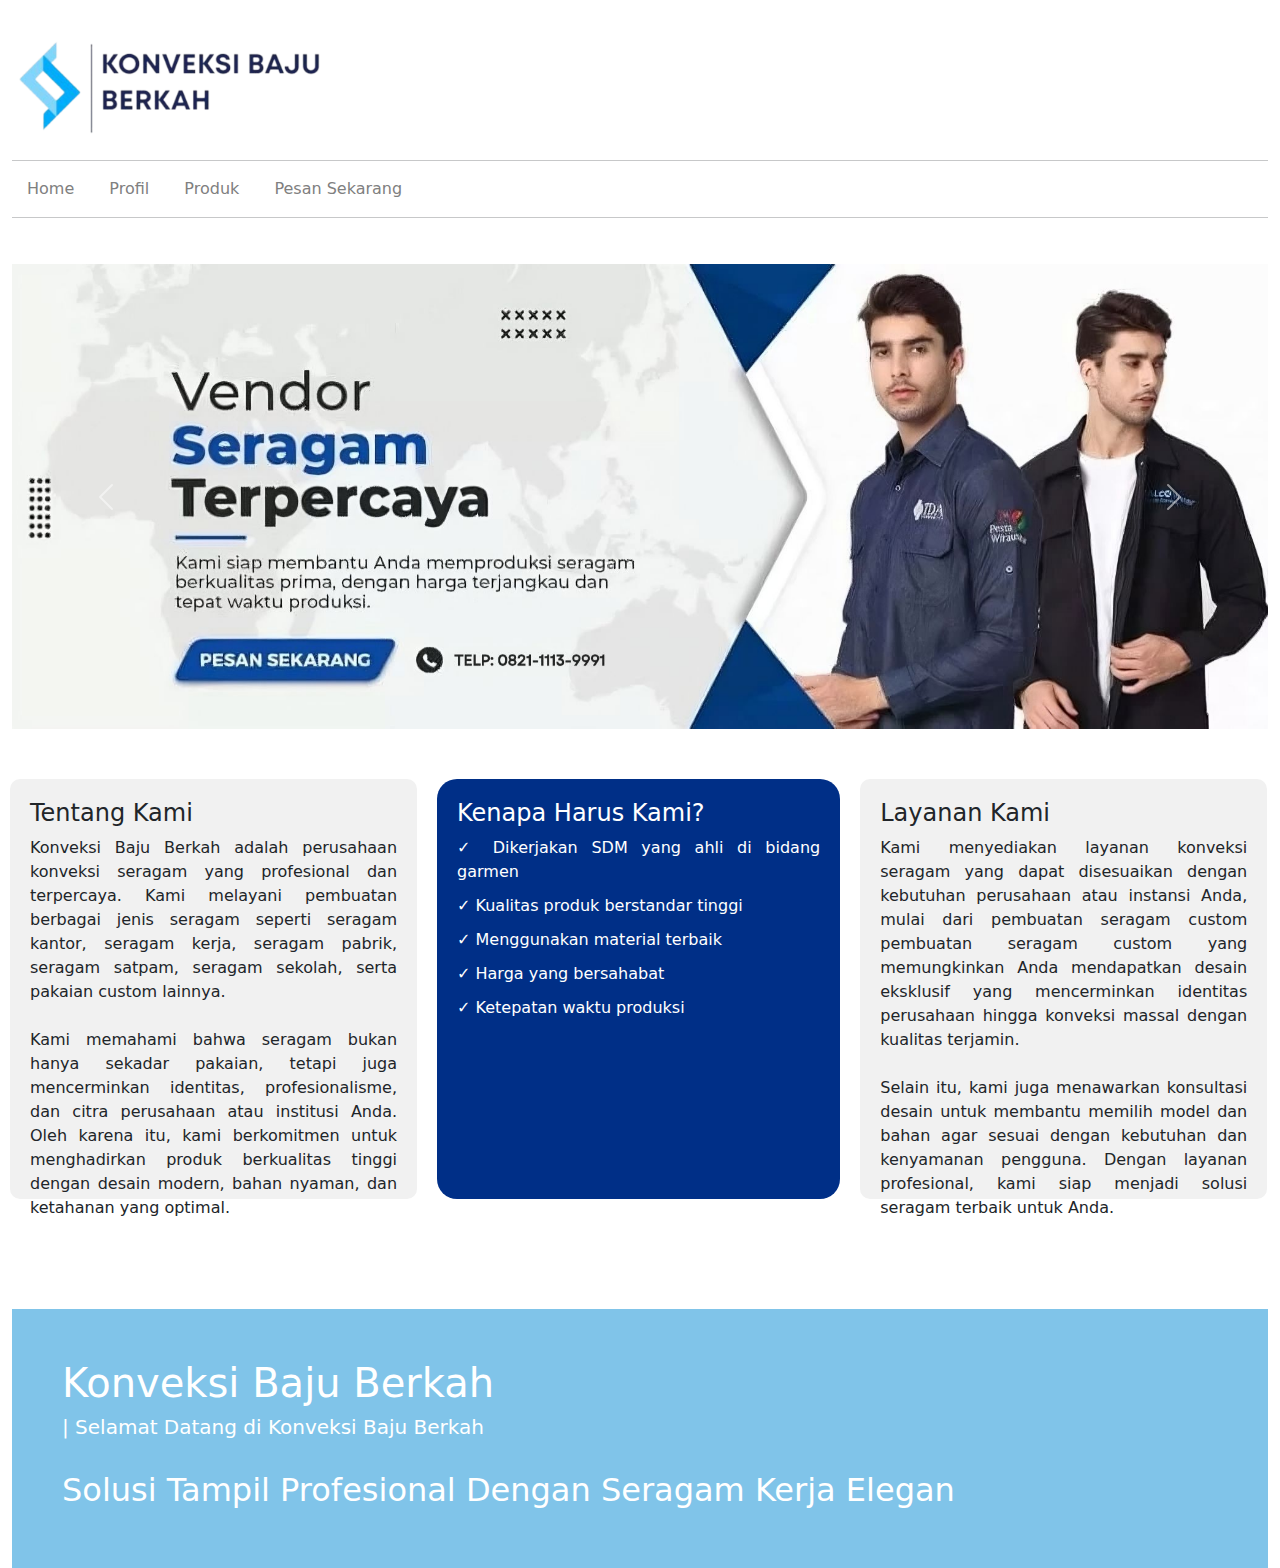
==== index.html @ 10d2d2d4 "buat index.html" ====
<!DOCTYPE html>
<html lang="en">
<head>
    <meta charset="UTF-8">
    <meta name="viewport" content="width=device-width, initial-scale=1.0">
    <title>Document</title>
    <link href="https://cdn.jsdelivr.net/npm/bootstrap@5.3.3/dist/css/bootstrap.min.css" rel="stylesheet" integrity="sha384-QWTKZyjpPEjISv5WaRU9OFeRpok6YctnYmDr5pNlyT2bRjXh0JMhjY6hW+ALEwIH" crossorigin="anonymous">
    <link rel="stylesheet" href="style.css">
</head>
<body>
    <div class="container">
        <img src="images/logo.png" alt="Konveksi Baju Berkah" width="25%"> <hr>
        <nav>
            <a href="home.html">Home</a>  
            <a href="profil.html">Profil</a>  
            <a href="produk.html">Produk</a>
            <a href="pesan.html">Pesan Sekarang</a><hr>
        </nav>
    </div>

    <div class="container">
        <!-- carousel -->
        <div id="carouselExampleAutoplaying" class="carousel slide" data-bs-ride="carousel">
            <div class="carousel-inner">
              <div class="carousel-item active">
                <img src="images/banner.jpg" class="d-block w-100" alt="...">
              </div>
              <div class="carousel-item">
                <img src="images/banner2.png" class="d-block w-100" alt="...">
              </div>
            </div>
            <button class="carousel-control-prev" type="button" data-bs-target="#carouselExampleAutoplaying" data-bs-slide="prev">
              <span class="carousel-control-prev-icon" aria-hidden="true"></span>
              <span class="visually-hidden">Previous</span>
            </button>
            <button class="carousel-control-next" type="button" data-bs-target="#carouselExampleAutoplaying" data-bs-slide="next">
              <span class="carousel-control-next-icon" aria-hidden="true"></span>
              <span class="visually-hidden">Next</span>
            </button>
        </div>
    
    <div class="row">
        <div class= "tentangkami col-lg-4 col-sm-12">
            <h4>Tentang Kami</h4>
            <p>Konveksi Baju Berkah adalah perusahaan konveksi seragam yang profesional dan terpercaya. Kami melayani pembuatan berbagai jenis seragam seperti seragam kantor, seragam kerja, seragam pabrik, seragam satpam, seragam sekolah, serta pakaian custom lainnya. 
                <br><br>Kami memahami bahwa seragam bukan hanya sekadar pakaian, tetapi juga mencerminkan identitas, profesionalisme, dan citra perusahaan atau institusi Anda. Oleh karena itu, kami berkomitmen untuk menghadirkan produk berkualitas tinggi dengan desain modern, bahan nyaman, dan ketahanan yang optimal.</p>
        </div>
        <div class="kenapakami col-lg-4 col-sm-12">
            <h4>Kenapa Harus Kami?</h4>
            <ul>
                <li>✓ Dikerjakan SDM yang ahli di bidang garmen </li>
                <li>✓ Kualitas produk berstandar tinggi </li>
                <li>✓ Menggunakan material terbaik </li>
                <li>✓ Harga yang bersahabat </li>
                <li>✓ Ketepatan waktu produksi</li>
            </ul>
                
        </div>
        <div class="layanankami col-lg-4 col-sm-12">
            <h4>Layanan Kami</h4>
            <p>Kami menyediakan layanan konveksi seragam yang dapat disesuaikan dengan kebutuhan perusahaan atau instansi Anda, mulai dari pembuatan seragam custom pembuatan seragam custom yang memungkinkan Anda mendapatkan desain eksklusif yang mencerminkan identitas perusahaan hingga konveksi massal dengan kualitas terjamin.
               <br><br> Selain itu, kami juga menawarkan konsultasi desain untuk membantu memilih model dan bahan agar sesuai dengan kebutuhan dan kenyamanan pengguna. Dengan layanan profesional, kami siap menjadi solusi seragam terbaik untuk Anda.
            </div>
    </div>
    <div class="section-bg">
        <h1>Konveksi Baju Berkah</h1> 
        <h5>| Selamat Datang di Konveksi Baju Berkah</h5><br>
        <h2>Solusi Tampil Profesional Dengan Seragam Kerja Elegan</h2>
    </div>

    <script src="https://cdn.jsdelivr.net/npm/bootstrap@5.3.3/dist/js/bootstrap.bundle.min.js" integrity="sha384-YvpcrYf0tY3lHB60NNkmXc5s9fDVZLESaAA55NDzOxhy9GkcIdslK1eN7N6jIeHz" crossorigin="anonymous"></script>
</body>
</html>
---- style.css ----
.section-bg {
    margin-top: 100px;
    background-color: #80C4E9; 
    color: white; 
    padding: 50px; 
    text-align: left;
}

.container {
    padding-top: 30px;
    width: 100%;
    max-width: 100%;
}

a {
    box-sizing: border-box;
    list-style-type: none;
    margin: 10px;
    padding: 5px;
    text-decoration: none;
    color: grey;
    border-radius: 10px;
}

a:hover {
    background-color: #001A6E;
    font-size: 16px;
    color: white;
  }

.tentangkami, .layanankami {
    margin-top: 100px;
    background-color: #f1f1f1;
    padding: 20px;
    border-radius: 10px;
    max-height: 420px;
    margin: 10px;
    width: 31.8%;
    max-width: 100%;
    margin: 50px 10px 10px 10px;
    text-align: justify;
}

.kenapakami {
    text-align: justify;
    margin-top: 100px;
    background-color: #002f87;
    color: white;
    padding: 20px;
    border-radius: 20px; 
    max-height: 420px;
    width: 31.5%;
    max-width: 100%;
    margin: 50px 10px 10px 10px;
}

.kenapakami ul {
    list-style: none;
    padding: 0;
}

.kenapakami ul li {
    margin-bottom: 10px;
}
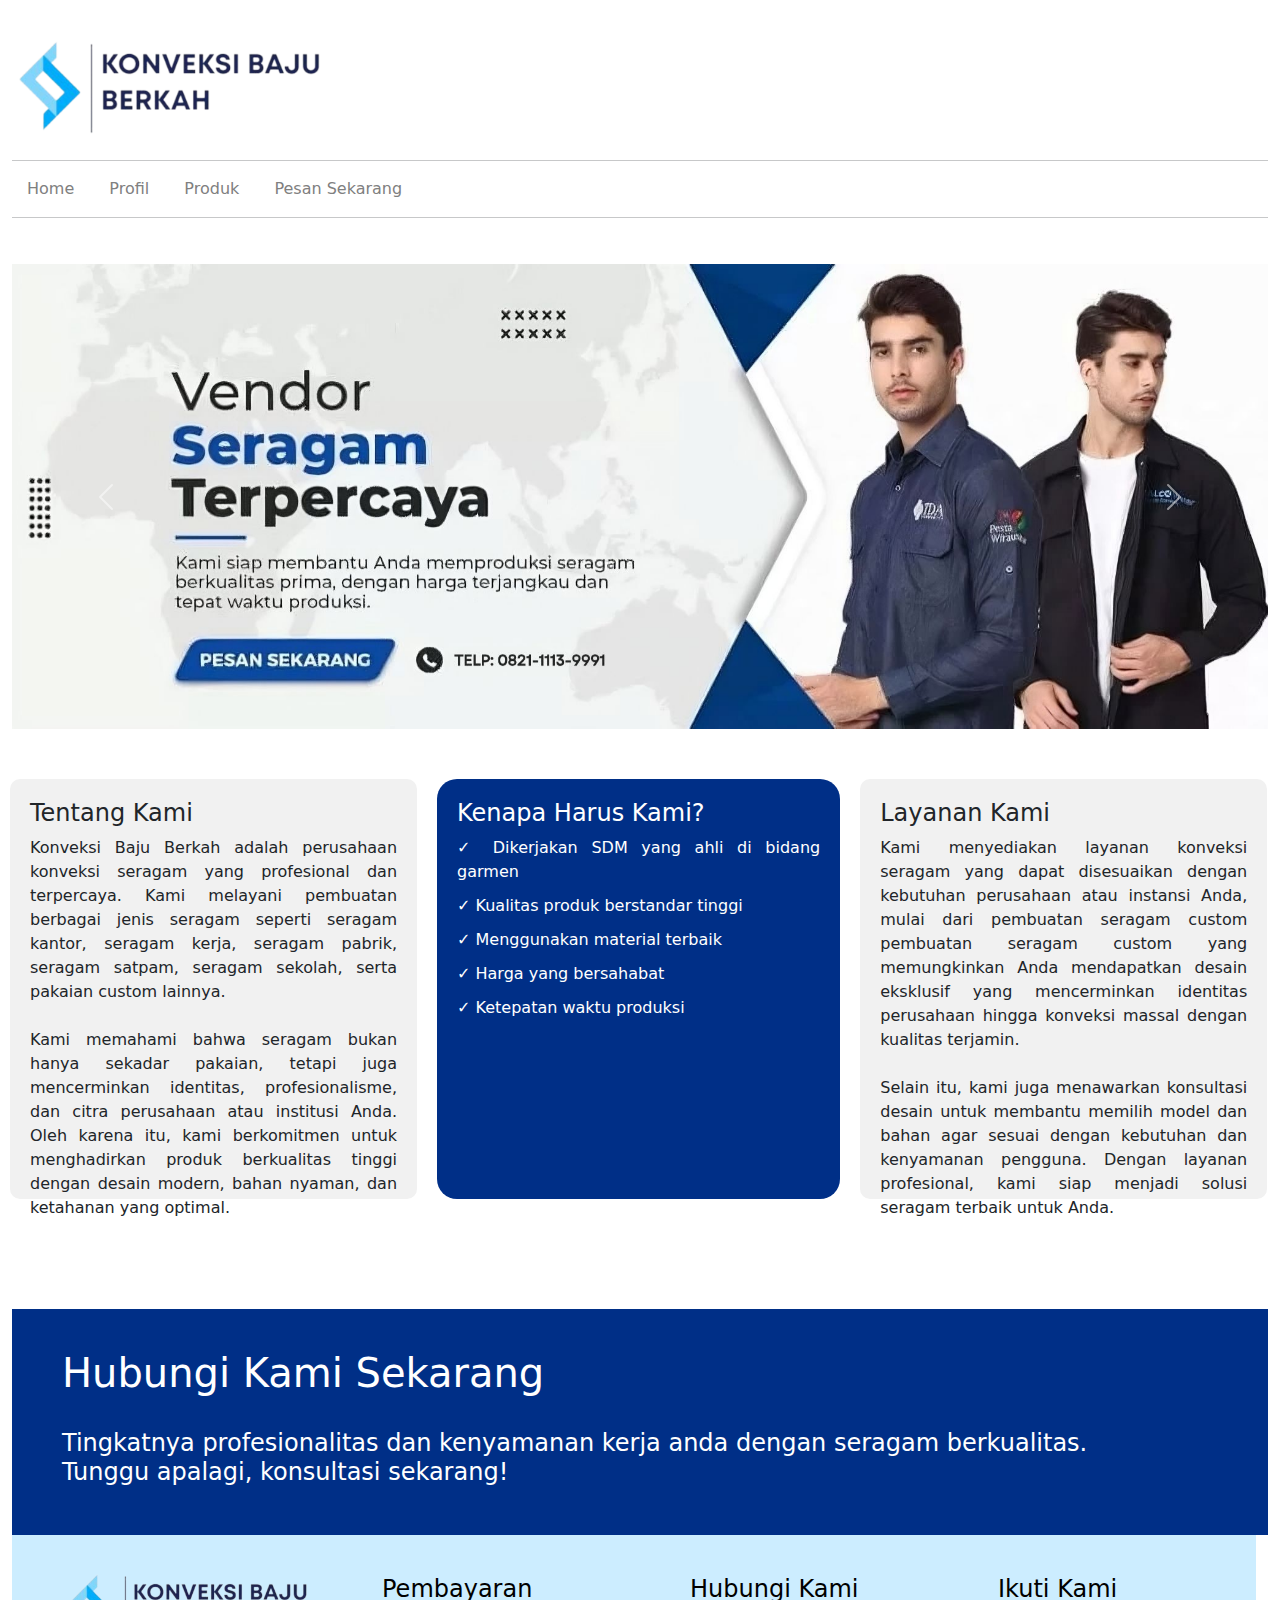
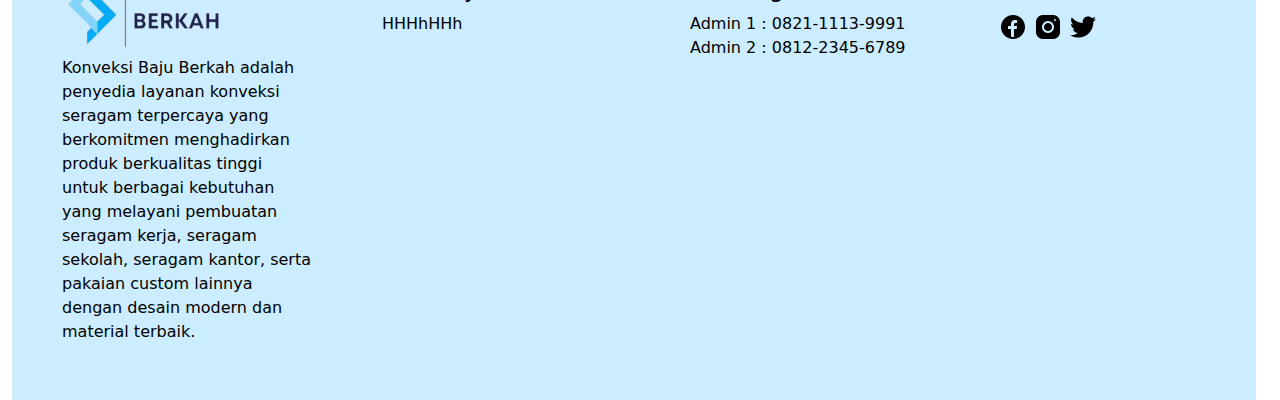
==== commit d928baa0: "tambahan index dan profil" ====
--- a/index.html
+++ b/index.html
@@ -11,13 +11,12 @@
     <div class="container">
         <img src="images/logo.png" alt="Konveksi Baju Berkah" width="25%"> <hr>
         <nav>
-            <a href="home.html">Home</a>  
+            <a href="index.html">Home</a>  
             <a href="profil.html">Profil</a>  
             <a href="produk.html">Produk</a>
             <a href="pesan.html">Pesan Sekarang</a><hr>
         </nav>
     </div>
-
     <div class="container">
         <!-- carousel -->
         <div id="carouselExampleAutoplaying" class="carousel slide" data-bs-ride="carousel">
@@ -62,12 +61,37 @@
                <br><br> Selain itu, kami juga menawarkan konsultasi desain untuk membantu memilih model dan bahan agar sesuai dengan kebutuhan dan kenyamanan pengguna. Dengan layanan profesional, kami siap menjadi solusi seragam terbaik untuk Anda.
             </div>
     </div>
-    <div class="section-bg">
-        <h1>Konveksi Baju Berkah</h1> 
-        <h5>| Selamat Datang di Konveksi Baju Berkah</h5><br>
-        <h2>Solusi Tampil Profesional Dengan Seragam Kerja Elegan</h2>
+
+                
+    <div class="akhir1">
+        <h1>Hubungi Kami Sekarang</h1><br>
+        <h4>Tingkatnya profesionalitas dan kenyamanan kerja anda dengan seragam berkualitas. 
+        <br>Tunggu apalagi, konsultasi sekarang!</h4>
     </div>
-
+    <div class="row">
+            <div class="infosingkat col-lg-3 col-sm-6">
+                <!-- dari getbootstrap search grid option -->
+                <img src="images/logo.png" alt="" class="w-100"> 
+                <p>Konveksi Baju Berkah adalah penyedia layanan konveksi seragam terpercaya yang berkomitmen menghadirkan produk berkualitas tinggi untuk berbagai kebutuhan yang melayani pembuatan seragam kerja, seragam sekolah, seragam kantor, serta pakaian custom lainnya dengan desain modern dan material terbaik. </p>
+            </div>
+            <div class="pembayaran col-lg-3 col-sm-6">
+                <h4>Pembayaran</h4>
+                <p>HHHhHHh</p>
+            </div>
+            <div class="hubungikami col-lg-3 col-sm-6">
+                <h4>Hubungi Kami</h4>
+                <p>Admin 1 : 0821-1113-9991 <br>  
+                Admin 2 : 0812-2345-6789</p>
+            </div>
+            <div class="ikutikami col-lg-3 col-sm-6">
+                <h4>Ikuti Kami</h4>
+                <div class="medsosicon">
+                    <img src="images/fb.png" alt="">
+                    <img src="images/ig.png" alt="">
+                    <img src="images/twitter.png" alt="">
+                </div>
+            </div>
+        </div>
     <script src="https://cdn.jsdelivr.net/npm/bootstrap@5.3.3/dist/js/bootstrap.bundle.min.js" integrity="sha384-YvpcrYf0tY3lHB60NNkmXc5s9fDVZLESaAA55NDzOxhy9GkcIdslK1eN7N6jIeHz" crossorigin="anonymous"></script>
 </body>
 </html>--- a/style.css
+++ b/style.css
@@ -1,11 +1,3 @@
-.section-bg {
-    margin-top: 100px;
-    background-color: #80C4E9; 
-    color: white; 
-    padding: 50px; 
-    text-align: left;
-}
-
 .container {
     padding-top: 30px;
     width: 100%;
@@ -39,6 +31,7 @@
     max-width: 100%;
     margin: 50px 10px 10px 10px;
     text-align: justify;
+    
 }
 
 .kenapakami {
@@ -63,3 +56,53 @@
     margin-bottom: 10px;
 }
 
+
+.akhir1{
+    margin-top: 100px;
+    background-color: #002f87; 
+    color: white; 
+    padding:40px 20px 40px 50px; 
+    width: 100%;
+}
+
+.infosingkat{
+    background-color: #ccedff; 
+    color: black; 
+    padding:30px 20px 40px 50px; 
+    /* atas       bawah  kiri */
+    text-align: left; 
+    margin-left: 12px;
+    max-width: 100%; 
+    
+}
+.pembayaran,.hubungikami, .ikutikami{
+    background-color: #ccedff; 
+    color: black; 
+    padding:40px 20px 40px 50px; 
+    /* atas       bawah  kiri */
+    text-align: left; 
+    max-width: 100%;
+    width: 308px;
+}
+
+.testimonialcontainer {
+	display: flex;
+        align-items: center;
+        justify-content: center;
+        gap: 20px;
+}
+.testimonialcard {
+        background: white;
+        padding: 20px;
+        border-radius: 10px;
+        box-shadow: 0 0 10px rgba(0, 0, 0, 0.1);
+        width: 250px;
+}
+.stars {
+       color: gold;
+}
+
+.ulasan {
+       font-size: 14px;
+       color: #555;
+}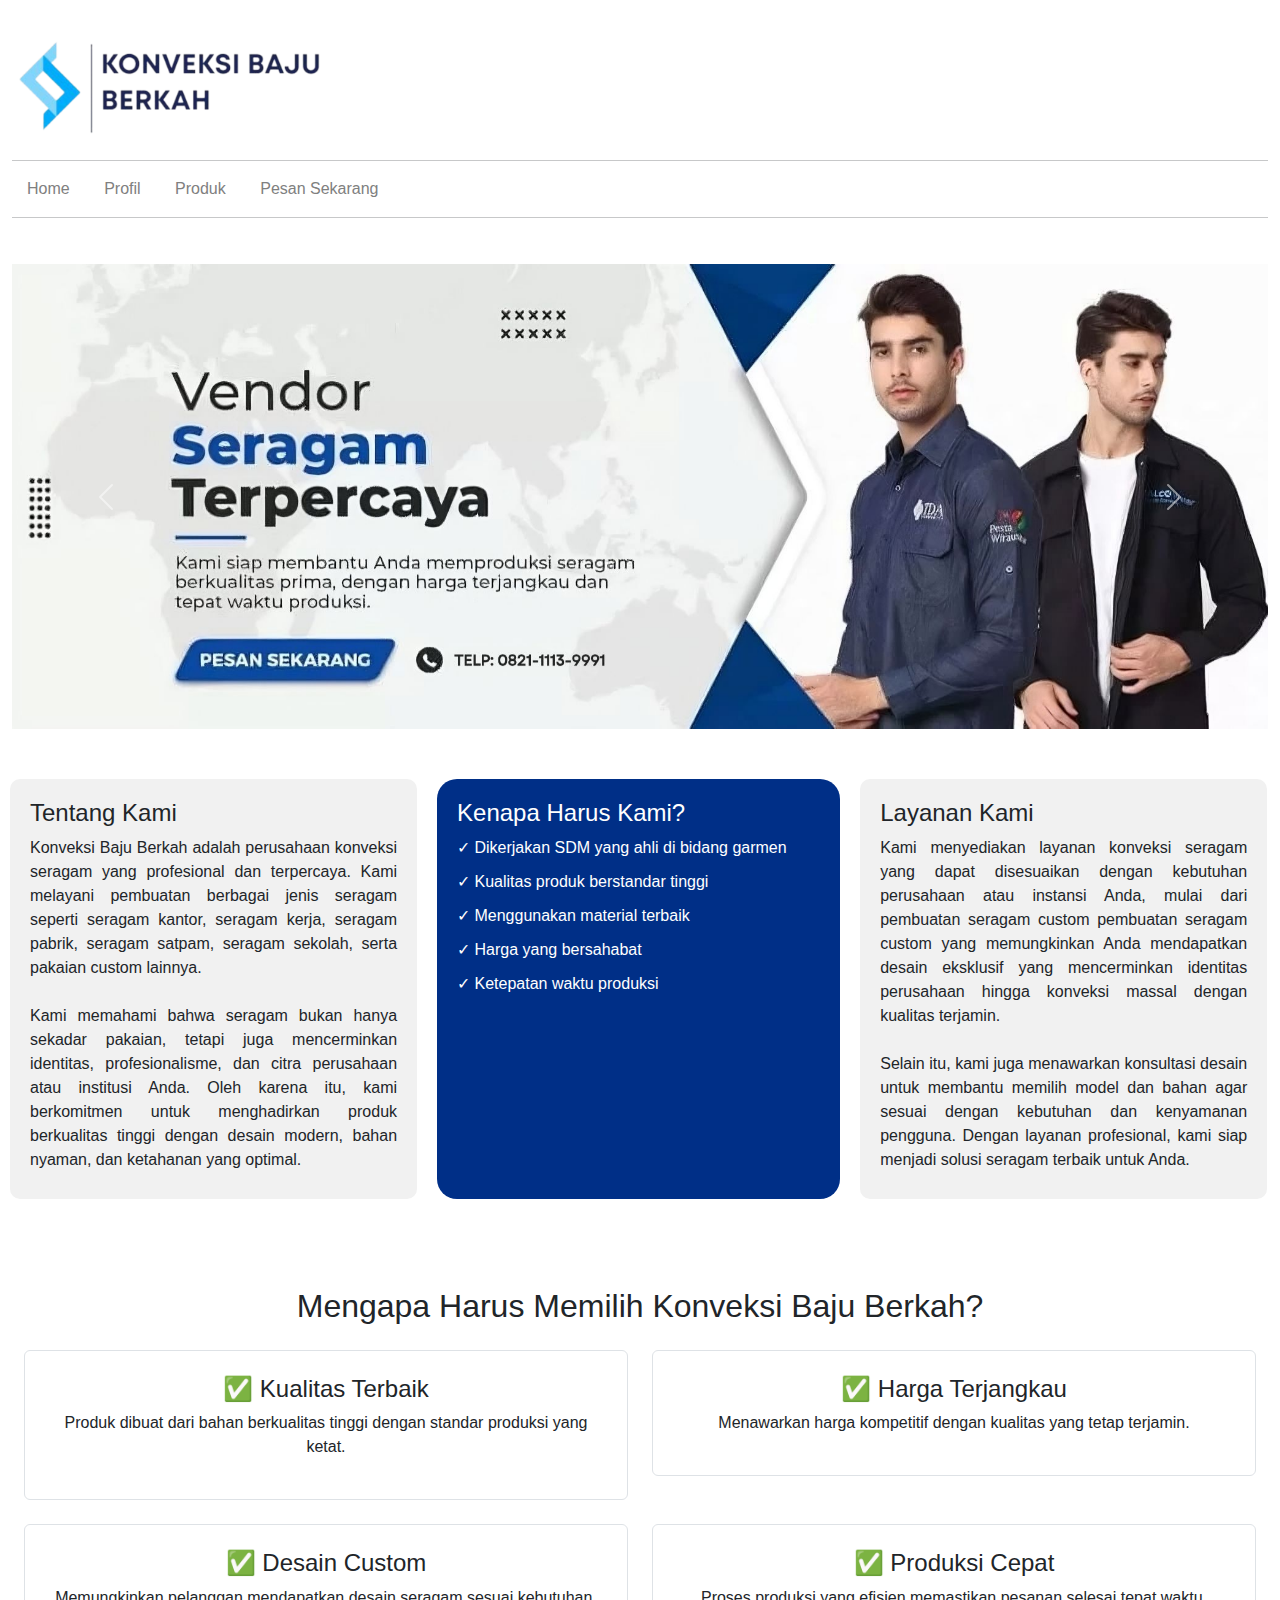
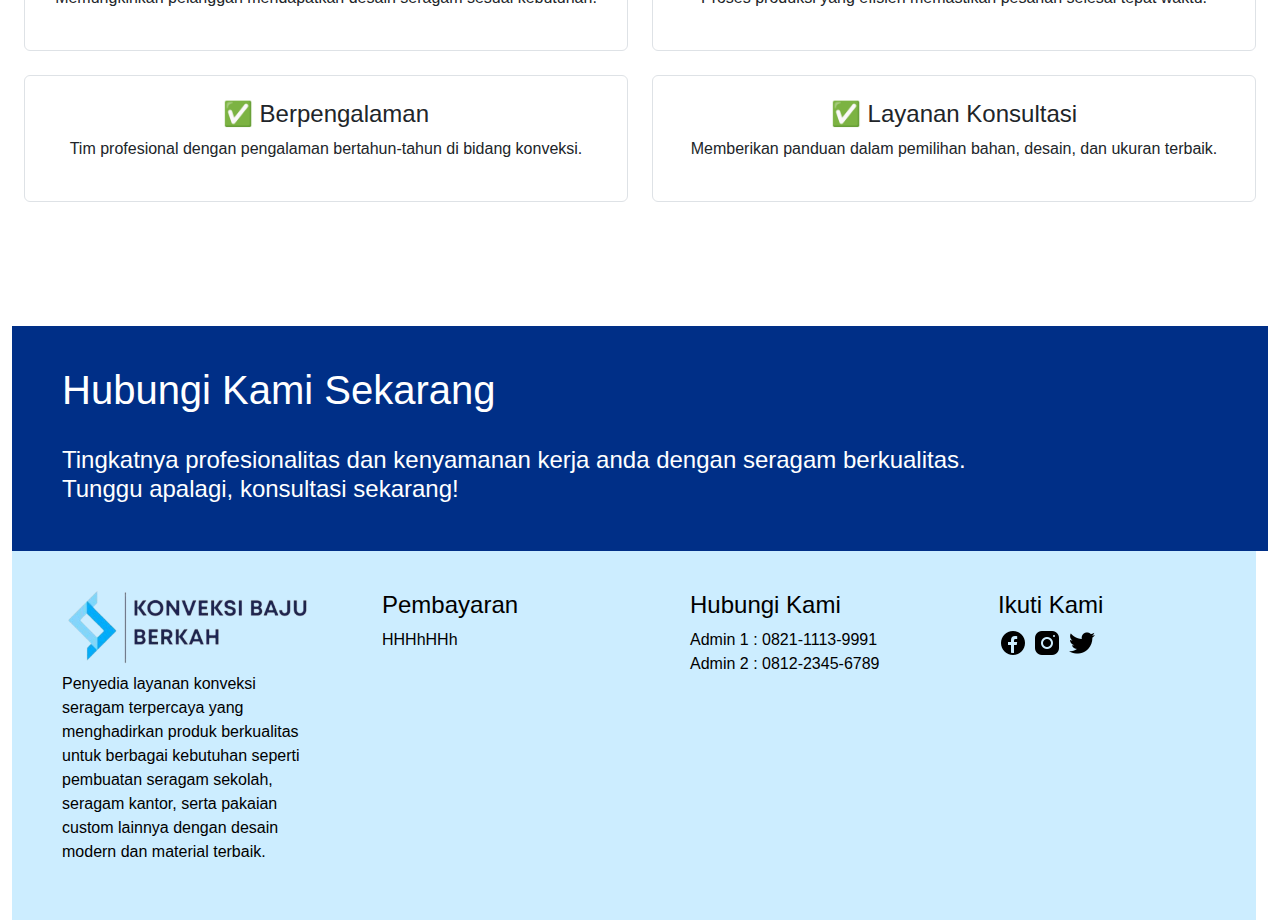
==== commit 577c3126: "template profil,pesan,produk" ====
--- a/index.html
+++ b/index.html
@@ -61,7 +61,49 @@
                <br><br> Selain itu, kami juga menawarkan konsultasi desain untuk membantu memilih model dan bahan agar sesuai dengan kebutuhan dan kenyamanan pengguna. Dengan layanan profesional, kami siap menjadi solusi seragam terbaik untuk Anda.
             </div>
     </div>
-
+    
+    <div class="container mt-5">
+        <h2 class="text-center mb-4">Mengapa Harus Memilih Konveksi Baju Berkah?</h2>
+        <div class="row text-center">
+            <div class="col-lg-6 col-md-6 mb-4">
+                <div class="p-4 border rounded">
+                    <h4>✅ Kualitas Terbaik</h4>
+                    <p>Produk dibuat dari bahan berkualitas tinggi dengan standar produksi yang ketat.</p>
+                </div>
+            </div>
+            <div class="col-lg-6 col-md-6 mb-4">
+                <div class="p-4 border rounded">
+                    <h4>✅ Harga Terjangkau</h4>
+                    <p>Menawarkan harga kompetitif dengan kualitas yang tetap terjamin.</p>
+                </div>
+            </div>
+            <div class="col-lg-6 col-md-6 mb-4">
+                <div class="p-4 border rounded">
+                    <h4>✅ Desain Custom</h4>
+                    <p>Memungkinkan pelanggan mendapatkan desain seragam sesuai kebutuhan.</p>
+                </div>
+            </div>
+            <div class="col-lg-6 col-md-6 mb-4">
+                <div class="p-4 border rounded">
+                    <h4>✅ Produksi Cepat</h4>
+                    <p>Proses produksi yang efisien memastikan pesanan selesai tepat waktu.</p>
+                </div>
+            </div>
+            <div class="col-lg-6 col-md-6 mb-4">
+                <div class="p-4 border rounded">
+                    <h4>✅ Berpengalaman</h4>
+                    <p>Tim profesional dengan pengalaman bertahun-tahun di bidang konveksi.</p>
+                </div>
+            </div>
+            <div class="col-lg-6 col-md-6 mb-4">
+                <div class="p-4 border rounded">
+                    <h4>✅ Layanan Konsultasi</h4>
+                    <p>Memberikan panduan dalam pemilihan bahan, desain, dan ukuran terbaik.</p>
+                </div>
+            </div>
+        </div>
+    </div>
+    
                 
     <div class="akhir1">
         <h1>Hubungi Kami Sekarang</h1><br>
@@ -70,9 +112,8 @@
     </div>
     <div class="row">
             <div class="infosingkat col-lg-3 col-sm-6">
-                <!-- dari getbootstrap search grid option -->
                 <img src="images/logo.png" alt="" class="w-100"> 
-                <p>Konveksi Baju Berkah adalah penyedia layanan konveksi seragam terpercaya yang berkomitmen menghadirkan produk berkualitas tinggi untuk berbagai kebutuhan yang melayani pembuatan seragam kerja, seragam sekolah, seragam kantor, serta pakaian custom lainnya dengan desain modern dan material terbaik. </p>
+                <p>Penyedia layanan konveksi seragam terpercaya yang menghadirkan produk berkualitas untuk berbagai kebutuhan seperti pembuatan seragam sekolah, seragam kantor, serta pakaian custom lainnya dengan desain modern dan material terbaik. </p>
             </div>
             <div class="pembayaran col-lg-3 col-sm-6">
                 <h4>Pembayaran</h4>
--- a/style.css
+++ b/style.css
@@ -1,8 +1,12 @@
+body{
+    font-family:Arial, Helvetica, sans-serif;
+}
 .container {
     padding-top: 30px;
     width: 100%;
     max-width: 100%;
 }
+
 
 a {
     box-sizing: border-box;
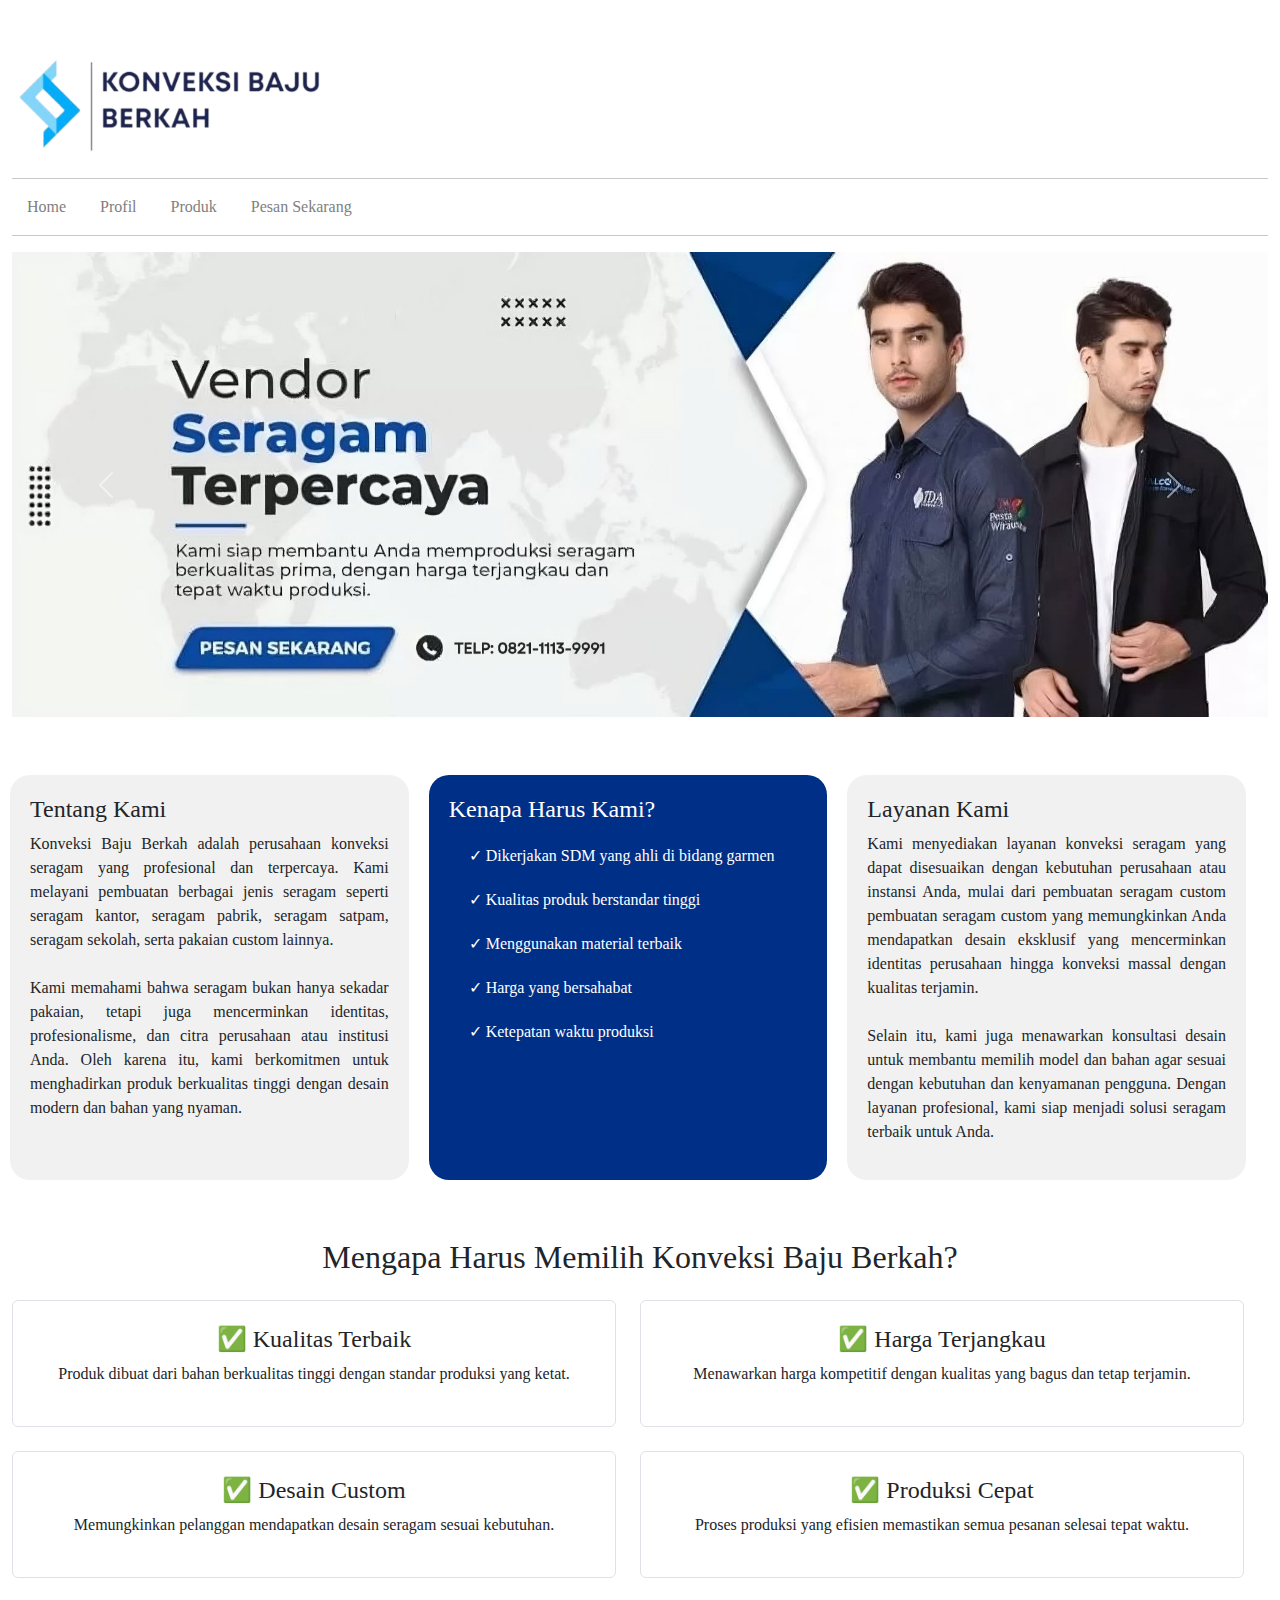
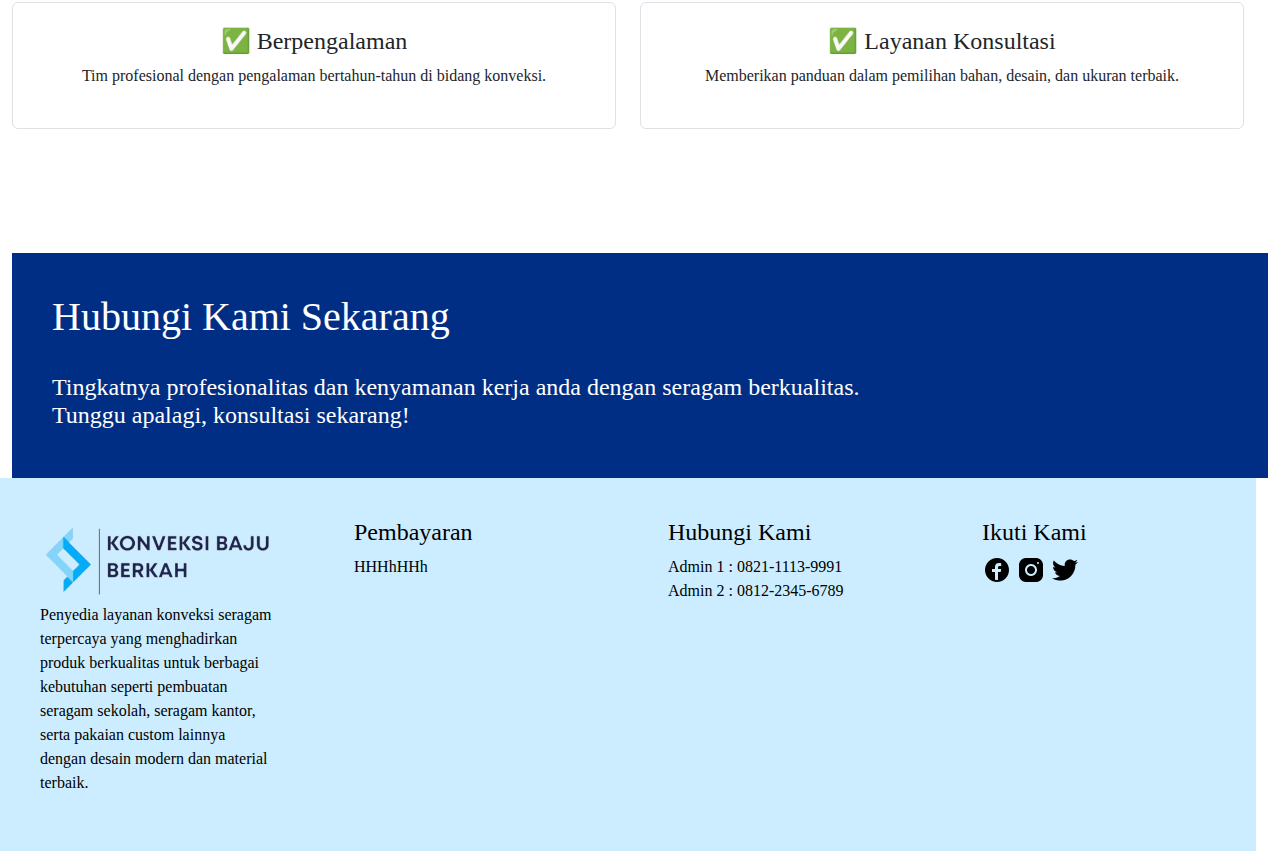
==== commit 164ed40b: "update index dan halaman produk" ====
--- a/index.html
+++ b/index.html
@@ -8,7 +8,7 @@
     <link rel="stylesheet" href="style.css">
 </head>
 <body>
-    <div class="container">
+    <div class="container mt-5">
         <img src="images/logo.png" alt="Konveksi Baju Berkah" width="25%"> <hr>
         <nav>
             <a href="index.html">Home</a>  
@@ -37,29 +37,31 @@
               <span class="visually-hidden">Next</span>
             </button>
         </div>
+    </div>
     
-    <div class="row">
-        <div class= "tentangkami col-lg-4 col-sm-12">
-            <h4>Tentang Kami</h4>
-            <p>Konveksi Baju Berkah adalah perusahaan konveksi seragam yang profesional dan terpercaya. Kami melayani pembuatan berbagai jenis seragam seperti seragam kantor, seragam kerja, seragam pabrik, seragam satpam, seragam sekolah, serta pakaian custom lainnya. 
-                <br><br>Kami memahami bahwa seragam bukan hanya sekadar pakaian, tetapi juga mencerminkan identitas, profesionalisme, dan citra perusahaan atau institusi Anda. Oleh karena itu, kami berkomitmen untuk menghadirkan produk berkualitas tinggi dengan desain modern, bahan nyaman, dan ketahanan yang optimal.</p>
+    <div class="container mt-5">
+        <div class="row">
+            <div class= "tentangkami col-lg-4 col-sm-12">
+                <h4>Tentang Kami</h4>
+                <p>Konveksi Baju Berkah adalah perusahaan konveksi seragam yang profesional dan terpercaya. Kami melayani pembuatan berbagai jenis seragam seperti seragam kantor, seragam pabrik, seragam satpam, seragam sekolah, serta pakaian custom lainnya. 
+                    <br><br>Kami memahami bahwa seragam bukan hanya sekadar pakaian, tetapi juga mencerminkan identitas, profesionalisme, dan citra perusahaan atau institusi Anda. Oleh karena itu, kami berkomitmen untuk menghadirkan produk berkualitas tinggi dengan desain modern dan bahan yang nyaman. </p>
+            </div>
+            <div class="kenapakami col-lg-4 col-sm-12">
+                <h4>Kenapa Harus Kami?</h4>
+                <ul>
+                    <li>✓ Dikerjakan SDM yang ahli di bidang garmen </li>
+                    <li>✓ Kualitas produk berstandar tinggi </li>
+                    <li>✓ Menggunakan material terbaik </li>
+                    <li>✓ Harga yang bersahabat </li>
+                    <li>✓ Ketepatan waktu produksi</li>
+                </ul>
+            </div>
+            <div class="layanankami col-lg-4 col-sm-12">
+                <h4>Layanan Kami</h4>
+                <p>Kami menyediakan layanan konveksi seragam yang dapat disesuaikan dengan kebutuhan perusahaan atau instansi Anda, mulai dari pembuatan seragam custom pembuatan seragam custom yang memungkinkan Anda mendapatkan desain eksklusif yang mencerminkan identitas perusahaan hingga konveksi massal dengan kualitas terjamin.
+                <br><br> Selain itu, kami juga menawarkan konsultasi desain untuk membantu memilih model dan bahan agar sesuai dengan kebutuhan dan kenyamanan pengguna. Dengan layanan profesional, kami siap menjadi solusi seragam terbaik untuk Anda.
+            </div>
         </div>
-        <div class="kenapakami col-lg-4 col-sm-12">
-            <h4>Kenapa Harus Kami?</h4>
-            <ul>
-                <li>✓ Dikerjakan SDM yang ahli di bidang garmen </li>
-                <li>✓ Kualitas produk berstandar tinggi </li>
-                <li>✓ Menggunakan material terbaik </li>
-                <li>✓ Harga yang bersahabat </li>
-                <li>✓ Ketepatan waktu produksi</li>
-            </ul>
-                
-        </div>
-        <div class="layanankami col-lg-4 col-sm-12">
-            <h4>Layanan Kami</h4>
-            <p>Kami menyediakan layanan konveksi seragam yang dapat disesuaikan dengan kebutuhan perusahaan atau instansi Anda, mulai dari pembuatan seragam custom pembuatan seragam custom yang memungkinkan Anda mendapatkan desain eksklusif yang mencerminkan identitas perusahaan hingga konveksi massal dengan kualitas terjamin.
-               <br><br> Selain itu, kami juga menawarkan konsultasi desain untuk membantu memilih model dan bahan agar sesuai dengan kebutuhan dan kenyamanan pengguna. Dengan layanan profesional, kami siap menjadi solusi seragam terbaik untuk Anda.
-            </div>
     </div>
     
     <div class="container mt-5">
@@ -74,7 +76,7 @@
             <div class="col-lg-6 col-md-6 mb-4">
                 <div class="p-4 border rounded">
                     <h4>✅ Harga Terjangkau</h4>
-                    <p>Menawarkan harga kompetitif dengan kualitas yang tetap terjamin.</p>
+                    <p>Menawarkan harga kompetitif dengan kualitas yang bagus dan tetap terjamin.</p>
                 </div>
             </div>
             <div class="col-lg-6 col-md-6 mb-4">
@@ -86,7 +88,7 @@
             <div class="col-lg-6 col-md-6 mb-4">
                 <div class="p-4 border rounded">
                     <h4>✅ Produksi Cepat</h4>
-                    <p>Proses produksi yang efisien memastikan pesanan selesai tepat waktu.</p>
+                    <p>Proses produksi yang efisien memastikan semua pesanan selesai tepat waktu.</p>
                 </div>
             </div>
             <div class="col-lg-6 col-md-6 mb-4">
@@ -104,13 +106,15 @@
         </div>
     </div>
     
-                
-    <div class="akhir1">
-        <h1>Hubungi Kami Sekarang</h1><br>
-        <h4>Tingkatnya profesionalitas dan kenyamanan kerja anda dengan seragam berkualitas. 
-        <br>Tunggu apalagi, konsultasi sekarang!</h4>
-    </div>
-    <div class="row">
+    <div class="container">
+        <div class="akhir1">
+            <h1>Hubungi Kami Sekarang</h1><br>
+            <h4>Tingkatnya profesionalitas dan kenyamanan kerja anda dengan seragam berkualitas. 
+            <br>Tunggu apalagi, konsultasi sekarang!</h4>
+        </div>
+    </div>    
+    <div class="container">
+        <div class="row">
             <div class="infosingkat col-lg-3 col-sm-6">
                 <img src="images/logo.png" alt="" class="w-100"> 
                 <p>Penyedia layanan konveksi seragam terpercaya yang menghadirkan produk berkualitas untuk berbagai kebutuhan seperti pembuatan seragam sekolah, seragam kantor, serta pakaian custom lainnya dengan desain modern dan material terbaik. </p>
@@ -126,13 +130,17 @@
             </div>
             <div class="ikutikami col-lg-3 col-sm-6">
                 <h4>Ikuti Kami</h4>
-                <div class="medsosicon">
                     <img src="images/fb.png" alt="">
                     <img src="images/ig.png" alt="">
                     <img src="images/twitter.png" alt="">
-                </div>
             </div>
         </div>
+    </div>
+
+    
+
+    
+
     <script src="https://cdn.jsdelivr.net/npm/bootstrap@5.3.3/dist/js/bootstrap.bundle.min.js" integrity="sha384-YvpcrYf0tY3lHB60NNkmXc5s9fDVZLESaAA55NDzOxhy9GkcIdslK1eN7N6jIeHz" crossorigin="anonymous"></script>
 </body>
 </html>--- a/style.css
+++ b/style.css
@@ -1,12 +1,19 @@
 body{
-    font-family:Arial, Helvetica, sans-serif;
+    font-family: 'Lucida Sans Regular';
+    width: 100%;
+    max-width: 100%;
 }
 .container {
-    padding-top: 30px;
+    /* padding-top: 30px; */
     width: 100%;
     max-width: 100%;
 }
 
+.row{
+    display: flex;
+    flex-wrap: wrap;
+    width: 100%;
+}
 
 a {
     box-sizing: border-box;
@@ -24,31 +31,19 @@
     color: white;
   }
 
-.tentangkami, .layanankami {
-    margin-top: 100px;
+.tentangkami, .layanankami, .kenapakami{
+    flex: 1;
     background-color: #f1f1f1;
+    border-radius: 20px;
+    margin: 10px;
     padding: 20px;
-    border-radius: 10px;
-    max-height: 420px;
-    margin: 10px;
-    width: 31.8%;
-    max-width: 100%;
-    margin: 50px 10px 10px 10px;
     text-align: justify;
-    
 }
 
 .kenapakami {
-    text-align: justify;
-    margin-top: 100px;
     background-color: #002f87;
     color: white;
-    padding: 20px;
-    border-radius: 20px; 
-    max-height: 420px;
-    width: 31.5%;
-    max-width: 100%;
-    margin: 50px 10px 10px 10px;
+    text-align: justify;
 }
 
 .kenapakami ul {
@@ -57,56 +52,51 @@
 }
 
 .kenapakami ul li {
-    margin-bottom: 10px;
+    margin: 20px;
+
 }
-
 
 .akhir1{
     margin-top: 100px;
-    background-color: #002f87; 
+    background-color: hsl(219, 100%, 26%); 
     color: white; 
-    padding:40px 20px 40px 50px; 
-    width: 100%;
+    padding: 40px 40px;
+    text-align: left;
 }
 
-.infosingkat{
+.pembayaran,.hubungikami, .ikutikami, .infosingkat{
     background-color: #ccedff; 
     color: black; 
-    padding:30px 20px 40px 50px; 
-    /* atas       bawah  kiri */
-    text-align: left; 
-    margin-left: 12px;
-    max-width: 100%; 
-    
-}
-.pembayaran,.hubungikami, .ikutikami{
-    background-color: #ccedff; 
-    color: black; 
-    padding:40px 20px 40px 50px; 
-    /* atas       bawah  kiri */
-    text-align: left; 
+    padding: 40px 40px;
+    width: 100%;
+    text-align: left;
+    min-width: 250px;
     max-width: 100%;
-    width: 308px;
+    flex: 1;
+    box-sizing: border-box;
 }
 
-.testimonialcontainer {
-	display: flex;
-        align-items: center;
-        justify-content: center;
-        gap: 20px;
-}
-.testimonialcard {
-        background: white;
-        padding: 20px;
-        border-radius: 10px;
-        box-shadow: 0 0 10px rgba(0, 0, 0, 0.1);
-        width: 250px;
-}
-.stars {
-       color: gold;
+.ikutikami img {
+    width: 30px;
+    height: 30px;
 }
 
-.ulasan {
-       font-size: 14px;
-       color: #555;
-}+.form {
+    width: 100%;
+    max-width: 100%;
+    padding: 10px;
+}
+
+.produk {
+    border: 2px solid #002f87;
+    border-radius: 10px;
+    padding: 15px;
+    text-align: center;
+    box-shadow: 0 4px 8px rgba(0, 0, 0, 0.1);
+    background: white;
+    margin: 10px;
+}
+.produk img {
+    width: 100%;
+    border-radius: 10px;
+}
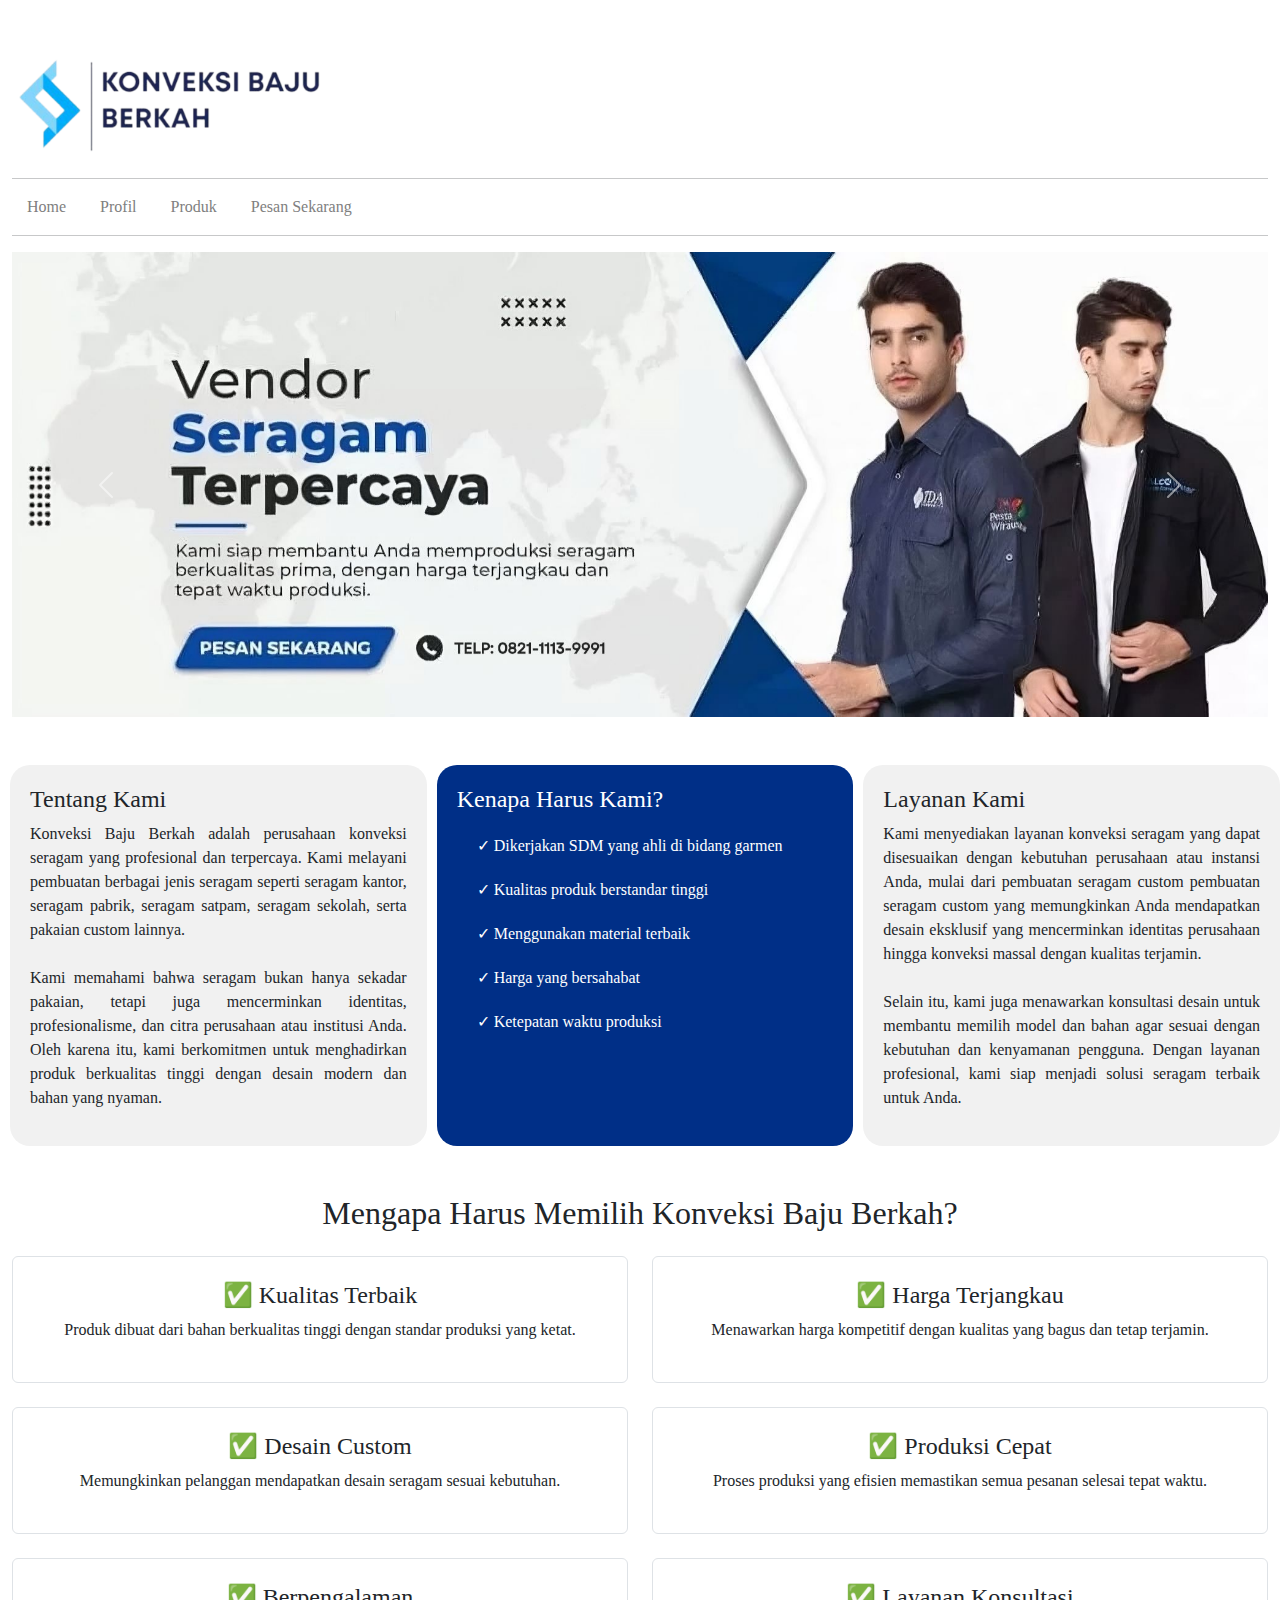
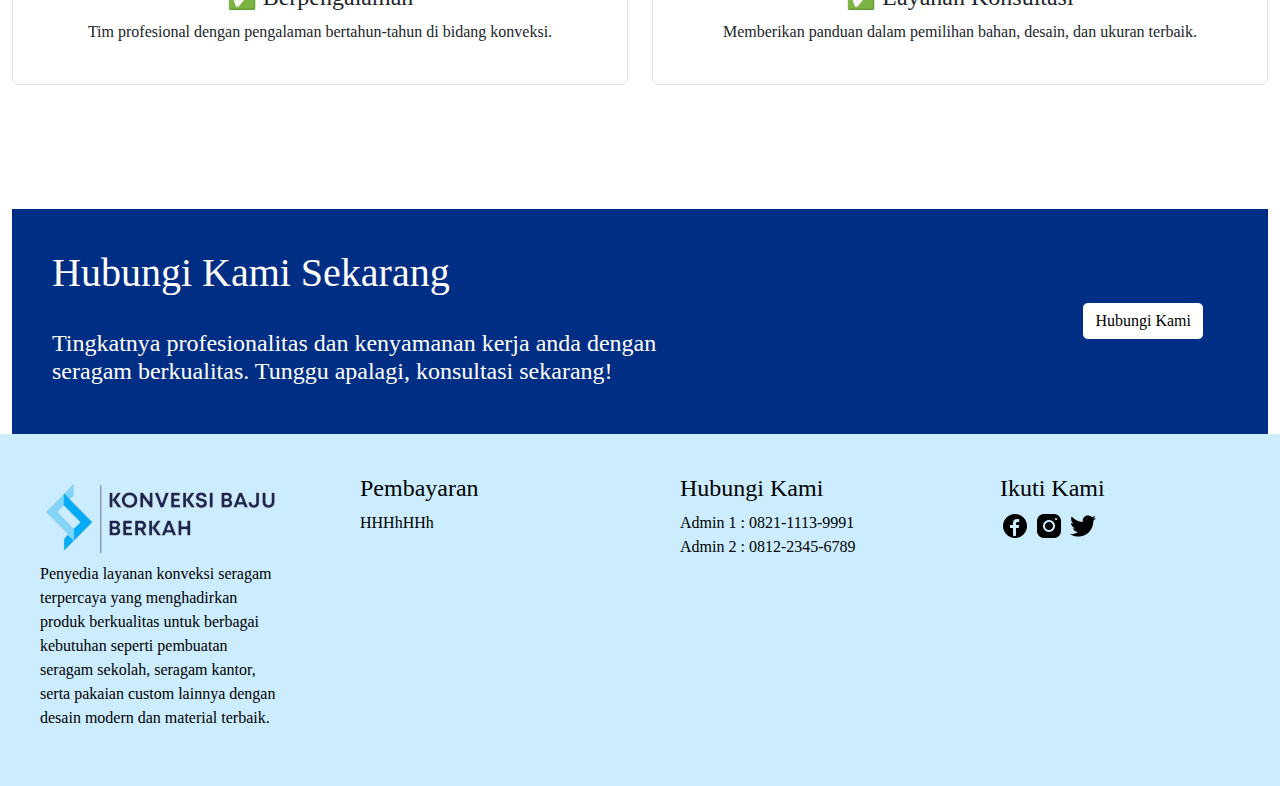
==== commit 927281a0: "update pesan" ====
--- a/index.html
+++ b/index.html
@@ -8,7 +8,7 @@
     <link rel="stylesheet" href="style.css">
 </head>
 <body>
-    <div class="container mt-5">
+    <div class="container mt-5 md-center">
         <img src="images/logo.png" alt="Konveksi Baju Berkah" width="25%"> <hr>
         <nav>
             <a href="index.html">Home</a>  
@@ -17,7 +17,7 @@
             <a href="pesan.html">Pesan Sekarang</a><hr>
         </nav>
     </div>
-    <div class="container">
+    <div class="container justify-content-md-center">
         <!-- carousel -->
         <div id="carouselExampleAutoplaying" class="carousel slide" data-bs-ride="carousel">
             <div class="carousel-inner">
@@ -55,6 +55,7 @@
                     <li>✓ Harga yang bersahabat </li>
                     <li>✓ Ketepatan waktu produksi</li>
                 </ul>
+
             </div>
             <div class="layanankami col-lg-4 col-sm-12">
                 <h4>Layanan Kami</h4>
@@ -107,12 +108,16 @@
     </div>
     
     <div class="container">
-        <div class="akhir1">
-            <h1>Hubungi Kami Sekarang</h1><br>
-            <h4>Tingkatnya profesionalitas dan kenyamanan kerja anda dengan seragam berkualitas. 
-            <br>Tunggu apalagi, konsultasi sekarang!</h4>
+        <div class="akhir1 d-flex justify-content-between align-items-center">
+            <div>
+                <h1>Hubungi Kami Sekarang</h1><br>
+                <h3 style="font-size: x-large;">Tingkatnya profesionalitas dan kenyamanan kerja anda dengan <br>seragam berkualitas. 
+                Tunggu apalagi, konsultasi sekarang!</h3>
+            </div>
+                <a button class="btn btn-primary me-md-4 tombolhubungikami" href= "pesan.html">Hubungi Kami</button> </a>
         </div>
-    </div>    
+    </div>
+      
     <div class="container">
         <div class="row">
             <div class="infosingkat col-lg-3 col-sm-6">
@@ -135,11 +140,7 @@
                     <img src="images/twitter.png" alt="">
             </div>
         </div>
-    </div>
-
-    
-
-    
+    </div>  
 
     <script src="https://cdn.jsdelivr.net/npm/bootstrap@5.3.3/dist/js/bootstrap.bundle.min.js" integrity="sha384-YvpcrYf0tY3lHB60NNkmXc5s9fDVZLESaAA55NDzOxhy9GkcIdslK1eN7N6jIeHz" crossorigin="anonymous"></script>
 </body>
--- a/style.css
+++ b/style.css
@@ -3,16 +3,11 @@
     width: 100%;
     max-width: 100%;
 }
+
 .container {
     /* padding-top: 30px; */
     width: 100%;
     max-width: 100%;
-}
-
-.row{
-    display: flex;
-    flex-wrap: wrap;
-    width: 100%;
 }
 
 a {
@@ -35,7 +30,8 @@
     flex: 1;
     background-color: #f1f1f1;
     border-radius: 20px;
-    margin: 10px;
+    justify-content: center;
+    margin-left: 10px;
     padding: 20px;
     text-align: justify;
 }
@@ -62,6 +58,7 @@
     color: white; 
     padding: 40px 40px;
     text-align: left;
+    
 }
 
 .pembayaran,.hubungikami, .ikutikami, .infosingkat{
@@ -92,11 +89,45 @@
     border-radius: 10px;
     padding: 15px;
     text-align: center;
-    box-shadow: 0 4px 8px rgba(0, 0, 0, 0.1);
     background: white;
     margin: 10px;
+    box-shadow: 0 4px 8px #b6b6b6;
 }
 .produk img {
     width: 100%;
     border-radius: 10px;
 }
+
+.btn-primary {
+    background-color: #002f87;
+    border-color: #002f87;
+    color: white; 
+}
+    
+.btn-primary:hover {
+    background-color: #001a5e;
+    border-color: #001a5e;
+}
+
+.tombolhubungikami{
+    background-color: #ffffff;
+    color: #000000  ;
+}
+
+.tombolhubungikami:hover {
+    background-color: #001a5e;
+    border-color: #001a5e;
+    color: white;
+}
+
+input[type="text"], input[type="email"], textarea, select {
+    width: 100%;
+    border-radius: 10px;
+    padding: 5px; /* sisi dalam border */
+    border: 1px solid grey;  /* ketebalan border */
+    /* margin: 20px; (sisi luar border)*/
+}
+
+.kartu img{
+
+}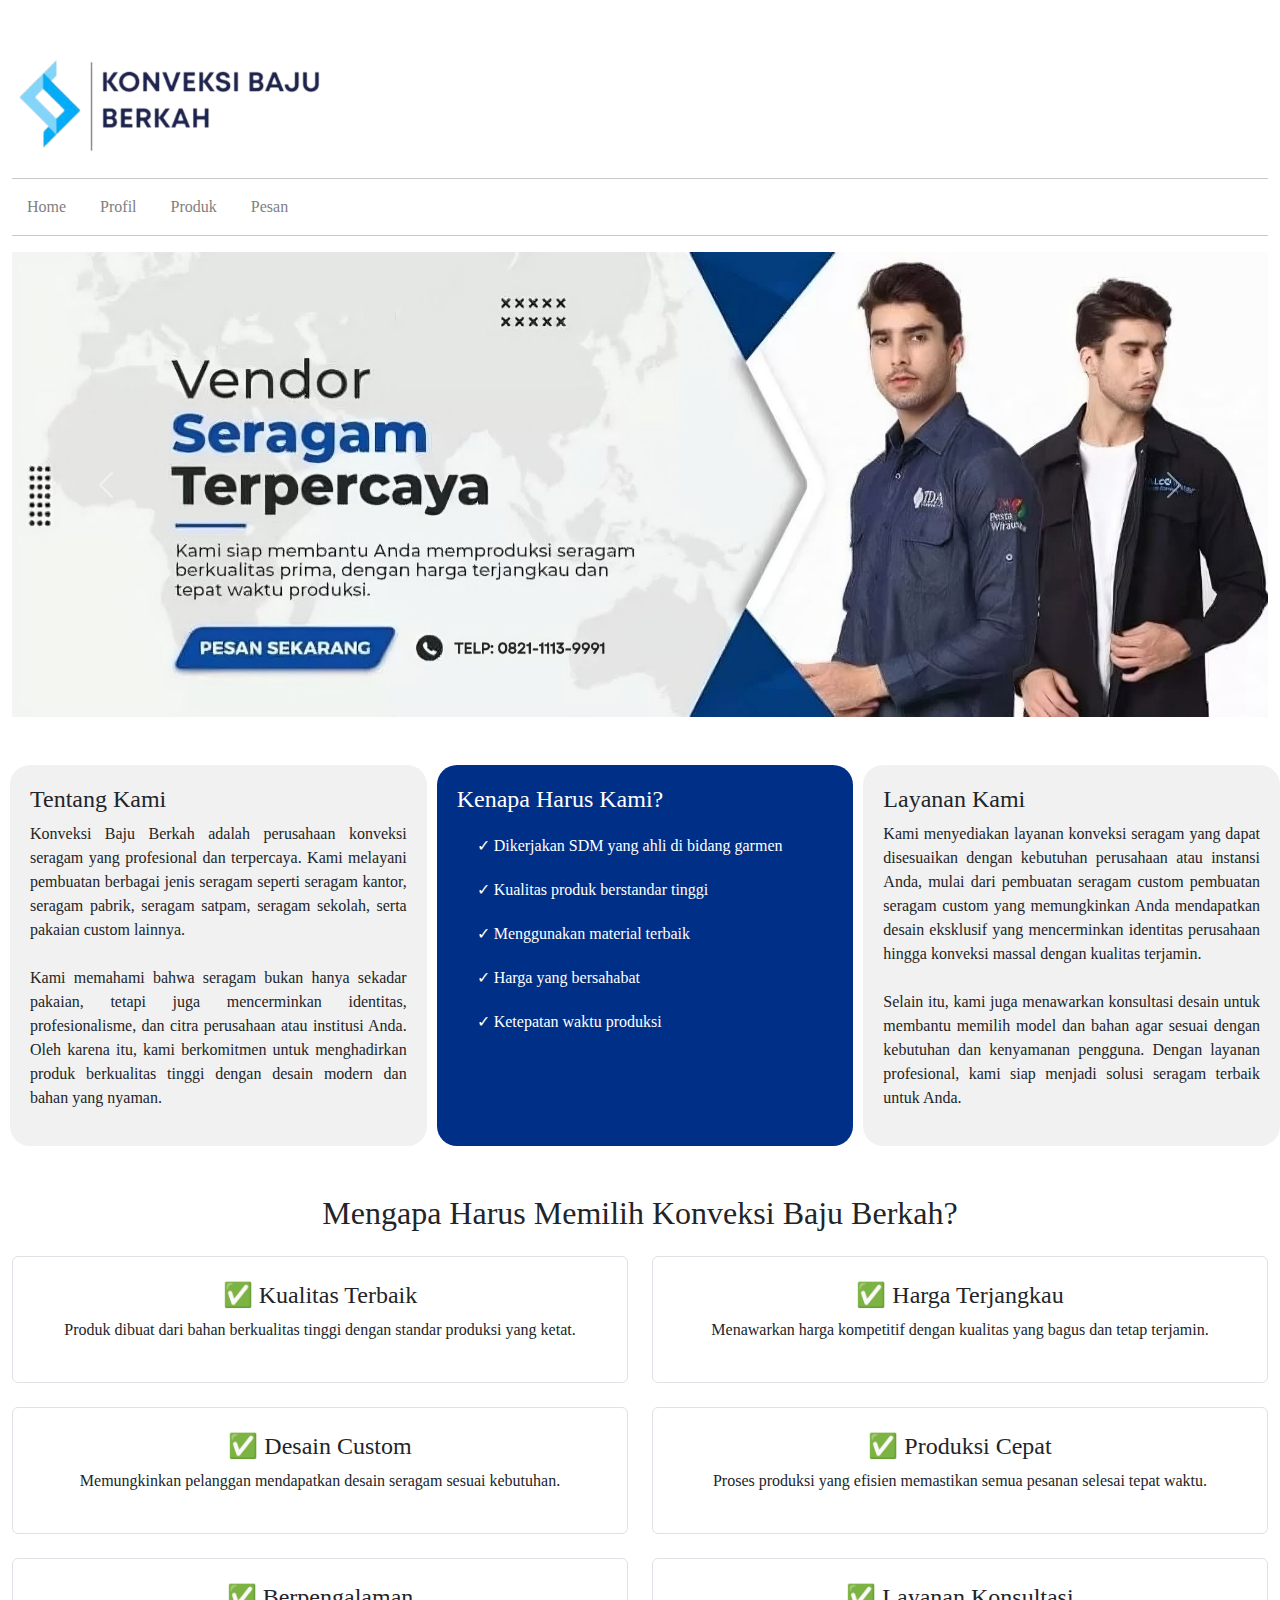
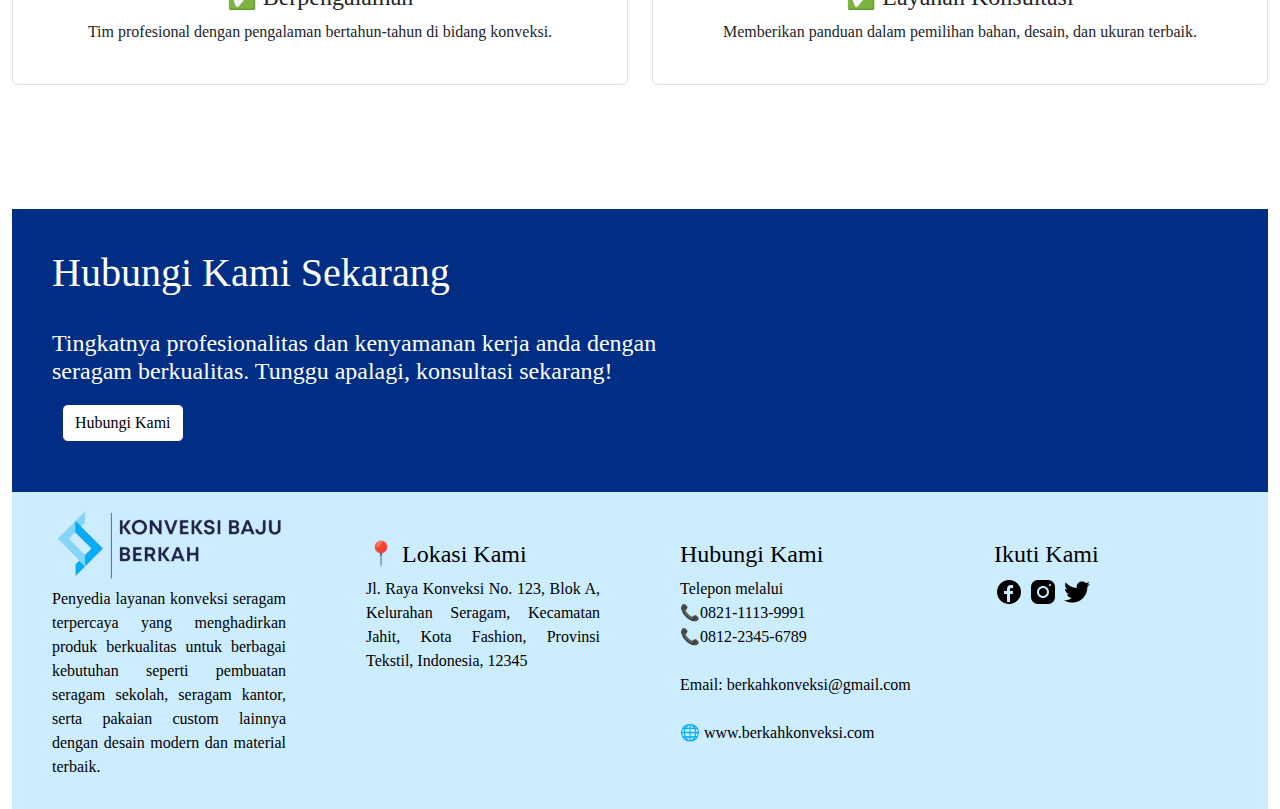
==== commit 8635430c: "final" ====
--- a/index.html
+++ b/index.html
@@ -14,7 +14,7 @@
             <a href="index.html">Home</a>  
             <a href="profil.html">Profil</a>  
             <a href="produk.html">Produk</a>
-            <a href="pesan.html">Pesan Sekarang</a><hr>
+            <a href="pesan.html">Pesan</a><hr>
         </nav>
     </div>
     <div class="container justify-content-md-center">
@@ -108,7 +108,7 @@
     </div>
     
     <div class="container">
-        <div class="akhir1 d-flex justify-content-between align-items-center">
+        <div class="akhir1">
             <div>
                 <h1>Hubungi Kami Sekarang</h1><br>
                 <h3 style="font-size: x-large;">Tingkatnya profesionalitas dan kenyamanan kerja anda dengan <br>seragam berkualitas. 
@@ -117,23 +117,30 @@
                 <a button class="btn btn-primary me-md-4 tombolhubungikami" href= "pesan.html">Hubungi Kami</button> </a>
         </div>
     </div>
-      
     <div class="container">
         <div class="row">
             <div class="infosingkat col-lg-3 col-sm-6">
                 <img src="images/logo.png" alt="" class="w-100"> 
                 <p>Penyedia layanan konveksi seragam terpercaya yang menghadirkan produk berkualitas untuk berbagai kebutuhan seperti pembuatan seragam sekolah, seragam kantor, serta pakaian custom lainnya dengan desain modern dan material terbaik. </p>
             </div>
-            <div class="pembayaran col-lg-3 col-sm-6">
-                <h4>Pembayaran</h4>
-                <p>HHHhHHh</p>
+            <div class="pembayaran col-lg-3 col-sm-6 py-5">
+                <h4>📍 Lokasi Kami</h4>
+                <p>Jl. Raya Konveksi No. 123, Blok A,
+                    Kelurahan Seragam, Kecamatan Jahit,
+                    Kota Fashion, Provinsi Tekstil,
+                    Indonesia, 12345</p>
             </div>
-            <div class="hubungikami col-lg-3 col-sm-6">
+            <div class="hubungikami col-lg-3 col-sm-6 py-5">
                 <h4>Hubungi Kami</h4>
-                <p>Admin 1 : 0821-1113-9991 <br>  
-                Admin 2 : 0812-2345-6789</p>
+                <p> Telepon melalui <br>
+                    📞0821-1113-9991 <br>  
+                    📞0812-2345-6789 <br>
+                    <br>
+                    Email: berkahkonveksi@gmail.com <br><br>
+                    🌐 www.berkahkonveksi.com <br> 
+                </p>
             </div>
-            <div class="ikutikami col-lg-3 col-sm-6">
+            <div class="ikutikami col-lg-3 col-sm-6 py-5">
                 <h4>Ikuti Kami</h4>
                     <img src="images/fb.png" alt="">
                     <img src="images/ig.png" alt="">
@@ -142,6 +149,7 @@
         </div>
     </div>  
 
+
     <script src="https://cdn.jsdelivr.net/npm/bootstrap@5.3.3/dist/js/bootstrap.bundle.min.js" integrity="sha384-YvpcrYf0tY3lHB60NNkmXc5s9fDVZLESaAA55NDzOxhy9GkcIdslK1eN7N6jIeHz" crossorigin="anonymous"></script>
 </body>
 </html>--- a/style.css
+++ b/style.css
@@ -61,18 +61,32 @@
     
 }
 
+.akhir2 {
+    max-width: 100%;
+    width: 100%;
+}
+
 .pembayaran,.hubungikami, .ikutikami, .infosingkat{
     background-color: #ccedff; 
     color: black; 
-    padding: 40px 40px;
+    padding: 0px 40px;
     width: 100%;
     text-align: left;
     min-width: 250px;
     max-width: 100%;
     flex: 1;
     box-sizing: border-box;
+    padding-top: 10px;
+    text-align: justify;
 }
 
+.infosingkat{
+    margin-left: 12px;
+}
+
+.ikutikami{
+    margin-right: 12px;
+}
 .ikutikami img {
     width: 30px;
     height: 30px;
@@ -87,7 +101,7 @@
 .produk {
     border: 2px solid #002f87;
     border-radius: 10px;
-    padding: 15px;
+    padding: 10px;
     text-align: center;
     background: white;
     margin: 10px;
@@ -127,7 +141,3 @@
     border: 1px solid grey;  /* ketebalan border */
     /* margin: 20px; (sisi luar border)*/
 }
-
-.kartu img{
-
-}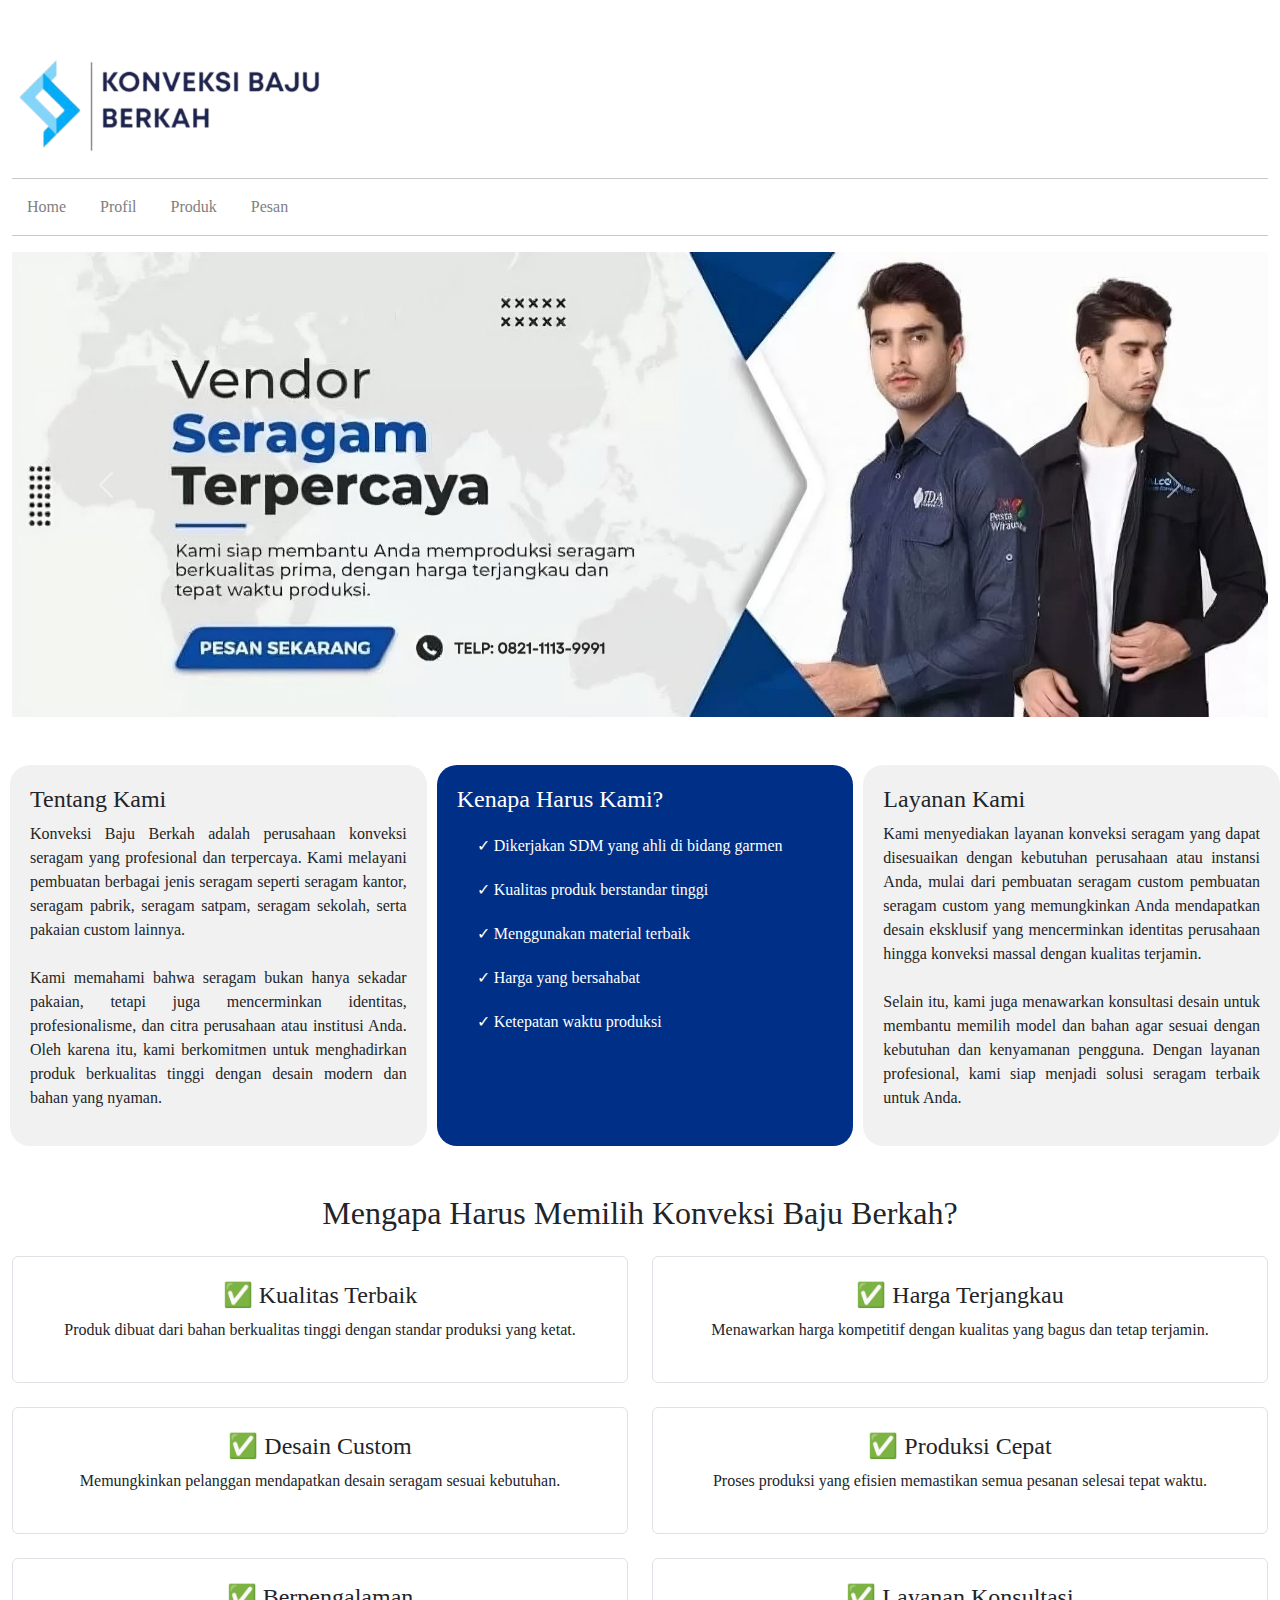
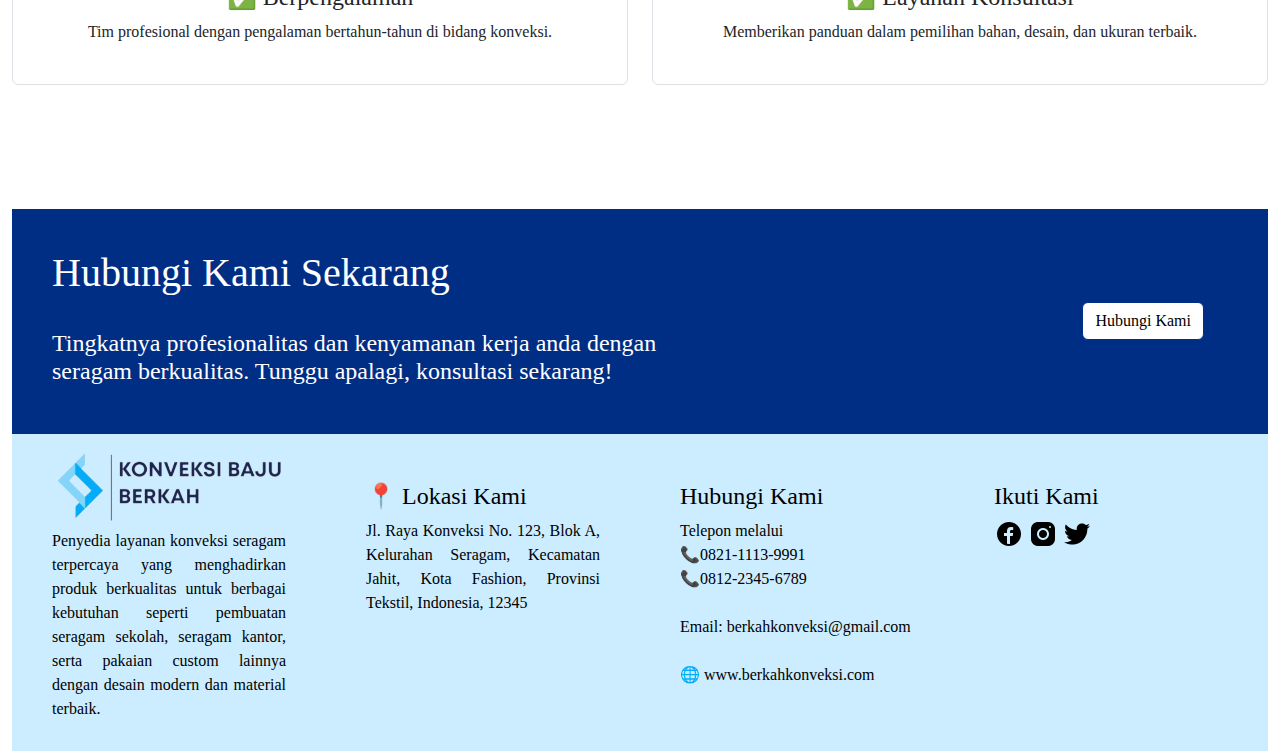
==== commit 63d8dde5: "update selesai" ====
--- a/index.html
+++ b/index.html
@@ -106,15 +106,14 @@
             </div>
         </div>
     </div>
-    
     <div class="container">
-        <div class="akhir1">
+        <div class="akhir1 d-flex justify-content-between align-items-center">
             <div>
                 <h1>Hubungi Kami Sekarang</h1><br>
                 <h3 style="font-size: x-large;">Tingkatnya profesionalitas dan kenyamanan kerja anda dengan <br>seragam berkualitas. 
                 Tunggu apalagi, konsultasi sekarang!</h3>
             </div>
-                <a button class="btn btn-primary me-md-4 tombolhubungikami" href= "pesan.html">Hubungi Kami</button> </a>
+                <a button class="btn btn-primary me-md-4 tombolhubungikami" href= "https://wa.me/082111139991">Hubungi Kami</button> </a>
         </div>
     </div>
     <div class="container">
